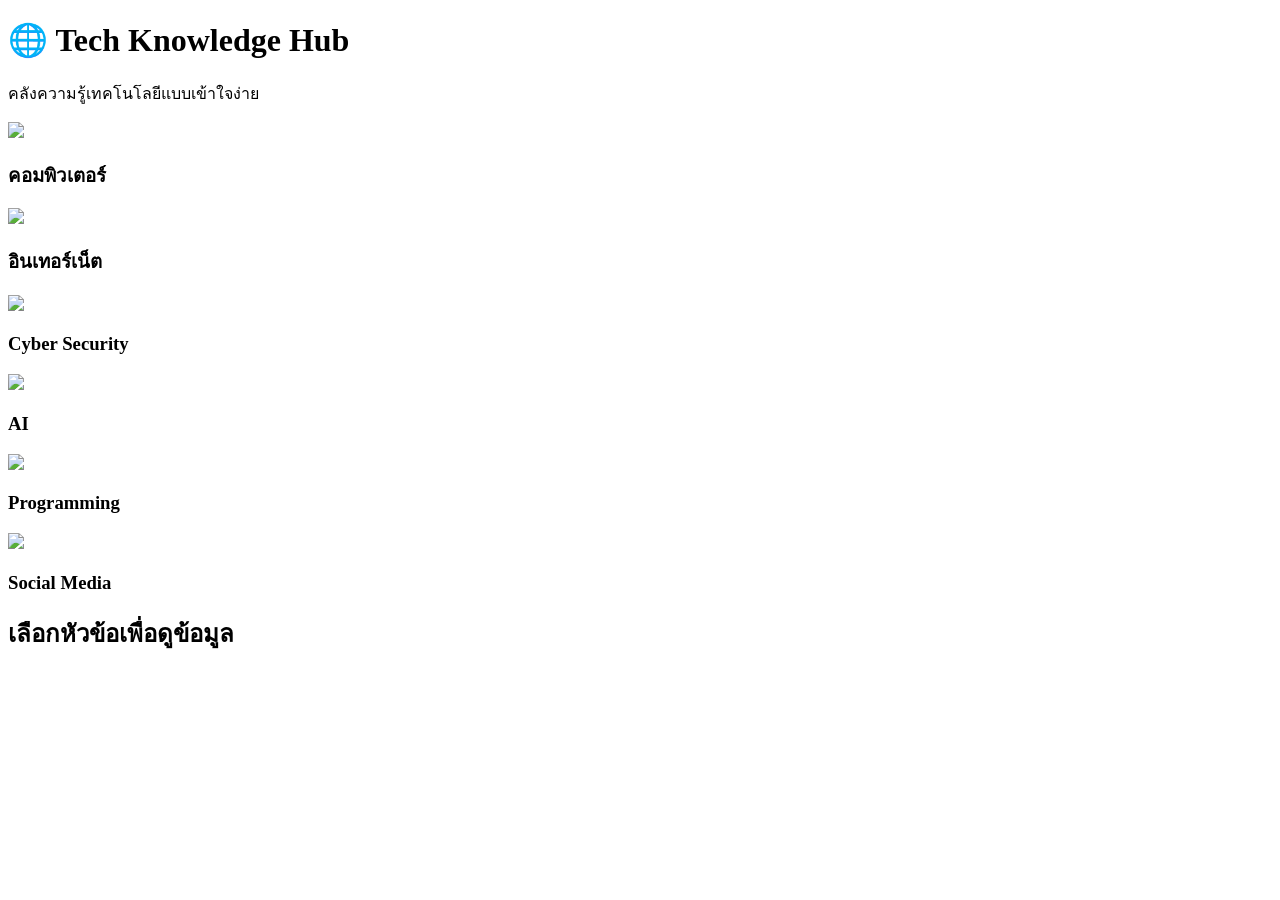
==== index.html @ 1fbc6853 "Update and rename README.md to index.html" ====
<!DOCTYPE html>

<html lang="th">
<head>
<meta charset="UTF-8">
<title>Tech Knowledge Hub</title>
<link rel="stylesheet" href="style.css">
</head>

<body>

<header>
<h1>🌐 Tech Knowledge Hub</h1>
<p>คลังความรู้เทคโนโลยีแบบเข้าใจง่าย</p>
</header>

<section class="topics">

<div class="card" onclick="showContent(0)">
<img src="https://images.unsplash.com/photo-1518770660439-4636190af475">
<h3>คอมพิวเตอร์</h3>
</div>

<div class="card" onclick="showContent(1)">
<img src="https://images.unsplash.com/photo-1509395176047-4a66953fd231">
<h3>อินเทอร์เน็ต</h3>
</div>

<div class="card" onclick="showContent(2)">
<img src="https://images.unsplash.com/photo-1563986768609-322da13575f3">
<h3>Cyber Security</h3>
</div>

<div class="card" onclick="showContent(3)">
<img src="https://images.unsplash.com/photo-1677442136019-21780ecad995">
<h3>AI</h3>
</div>

<div class="card" onclick="showContent(4)">
<img src="https://images.unsplash.com/photo-1515879218367-8466d910aaa4">
<h3>Programming</h3>
</div>

<div class="card" onclick="showContent(5)">
<img src="https://images.unsplash.com/photo-1611162617474-5b21e879e113">
<h3>Social Media</h3>
</div>

</section>

<section class="content-area">
<div id="contentBox">
<h2>เลือกหัวข้อเพื่อดูข้อมูล</h2>
</div>
</section>

<script src="script.js"></script>

</body>
</html>
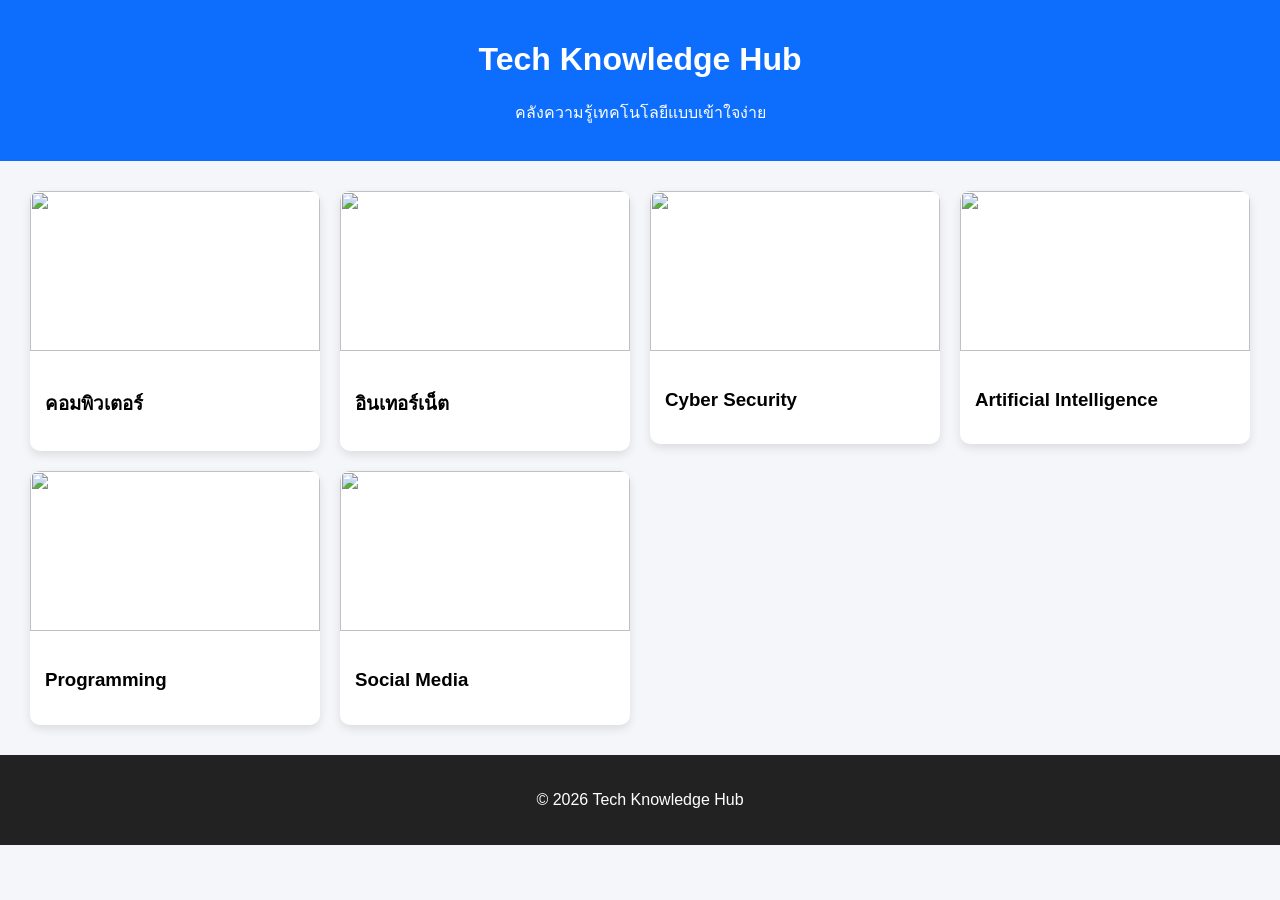
==== commit b7cfb13d: "Update index.html" ====
--- a/index.html
+++ b/index.html
@@ -1,60 +1,126 @@
 <!DOCTYPE html>
-
 <html lang="th">
 <head>
 <meta charset="UTF-8">
+<meta name="viewport" content="width=device-width, initial-scale=1.0">
+
 <title>Tech Knowledge Hub</title>
-<link rel="stylesheet" href="style.css">
+
+<style>
+
+body{
+font-family: Arial;
+margin:0;
+background:#f4f6f9;
+}
+
+header{
+background:#0d6efd;
+color:white;
+padding:20px;
+text-align:center;
+}
+
+.container{
+display:grid;
+grid-template-columns:repeat(auto-fit,minmax(250px,1fr));
+gap:20px;
+padding:30px;
+}
+
+.card{
+background:white;
+border-radius:10px;
+box-shadow:0 4px 10px rgba(0,0,0,0.1);
+overflow:hidden;
+transition:0.3s;
+}
+
+.card:hover{
+transform:scale(1.05);
+}
+
+.card img{
+width:100%;
+height:160px;
+object-fit:cover;
+}
+
+.card h3{
+padding:15px;
+}
+
+a{
+text-decoration:none;
+color:black;
+}
+
+footer{
+text-align:center;
+padding:20px;
+background:#222;
+color:white;
+}
+
+</style>
 </head>
 
 <body>
 
 <header>
-<h1>🌐 Tech Knowledge Hub</h1>
+<h1>Tech Knowledge Hub</h1>
 <p>คลังความรู้เทคโนโลยีแบบเข้าใจง่าย</p>
 </header>
 
-<section class="topics">
+<div class="container">
 
-<div class="card" onclick="showContent(0)">
+<a href="computer.html">
+<div class="card">
 <img src="https://images.unsplash.com/photo-1518770660439-4636190af475">
 <h3>คอมพิวเตอร์</h3>
 </div>
+</a>
 
-<div class="card" onclick="showContent(1)">
-<img src="https://images.unsplash.com/photo-1509395176047-4a66953fd231">
+<a href="internet.html">
+<div class="card">
+<img src="https://images.unsplash.com/photo-1504384308090-c894fdcc538d">
 <h3>อินเทอร์เน็ต</h3>
 </div>
+</a>
 
-<div class="card" onclick="showContent(2)">
-<img src="https://images.unsplash.com/photo-1563986768609-322da13575f3">
+<a href="cyber.html">
+<div class="card">
+<img src="https://images.unsplash.com/photo-1550751827-4bd374c3f58b">
 <h3>Cyber Security</h3>
 </div>
+</a>
 
-<div class="card" onclick="showContent(3)">
-<img src="https://images.unsplash.com/photo-1677442136019-21780ecad995">
-<h3>AI</h3>
+<a href="ai.html">
+<div class="card">
+<img src="https://images.unsplash.com/photo-1677442135136-760c813a743d">
+<h3>Artificial Intelligence</h3>
 </div>
+</a>
 
-<div class="card" onclick="showContent(4)">
+<a href="programming.html">
+<div class="card">
 <img src="https://images.unsplash.com/photo-1515879218367-8466d910aaa4">
 <h3>Programming</h3>
 </div>
+</a>
 
-<div class="card" onclick="showContent(5)">
-<img src="https://images.unsplash.com/photo-1611162617474-5b21e879e113">
+<a href="social.html">
+<div class="card">
+<img src="https://images.unsplash.com/photo-1611605698335-8b1569810432">
 <h3>Social Media</h3>
 </div>
+</a>
 
-</section>
+</div>
 
-<section class="content-area">
-<div id="contentBox">
-<h2>เลือกหัวข้อเพื่อดูข้อมูล</h2>
-</div>
-</section>
-
-<script src="script.js"></script>
+<footer>
+<p>© 2026 Tech Knowledge Hub</p>
+</footer>
 
 </body>
 </html>
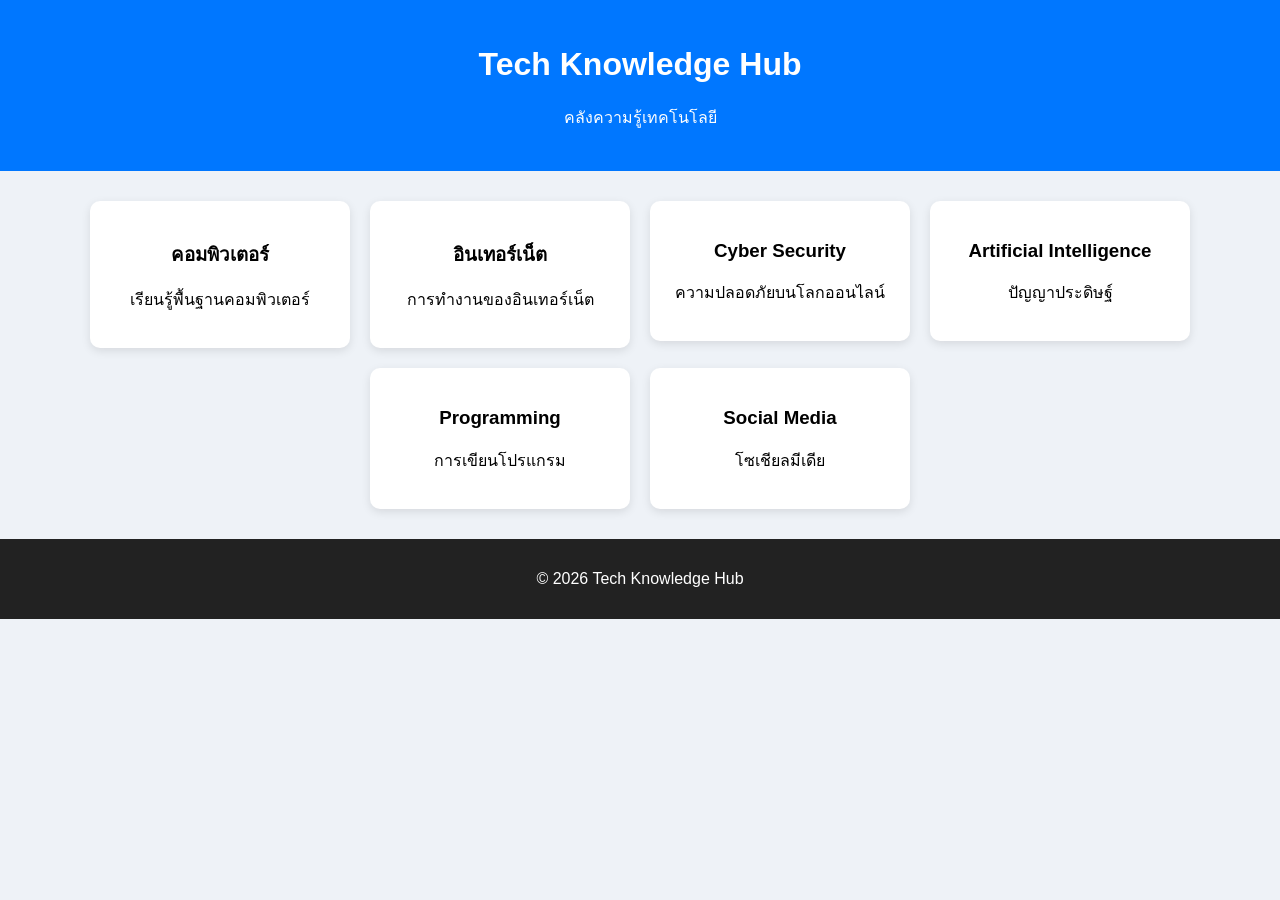
==== commit 4e0e12c9: "Update index.html" ====
--- a/index.html
+++ b/index.html
@@ -3,51 +3,43 @@
 <head>
 <meta charset="UTF-8">
 <meta name="viewport" content="width=device-width, initial-scale=1.0">
-
 <title>Tech Knowledge Hub</title>
 
 <style>
 
 body{
-font-family: Arial;
+font-family: Arial, sans-serif;
 margin:0;
-background:#f4f6f9;
+background:#eef2f7;
 }
 
 header{
-background:#0d6efd;
+background:#0077ff;
 color:white;
-padding:20px;
+padding:25px;
 text-align:center;
 }
 
 .container{
-display:grid;
-grid-template-columns:repeat(auto-fit,minmax(250px,1fr));
+display:flex;
+flex-wrap:wrap;
+justify-content:center;
 gap:20px;
 padding:30px;
 }
 
 .card{
 background:white;
+width:220px;
+padding:20px;
 border-radius:10px;
-box-shadow:0 4px 10px rgba(0,0,0,0.1);
-overflow:hidden;
+box-shadow:0 3px 10px rgba(0,0,0,0.1);
+text-align:center;
 transition:0.3s;
 }
 
 .card:hover{
 transform:scale(1.05);
-}
-
-.card img{
-width:100%;
-height:160px;
-object-fit:cover;
-}
-
-.card h3{
-padding:15px;
 }
 
 a{
@@ -56,10 +48,10 @@
 }
 
 footer{
-text-align:center;
-padding:20px;
 background:#222;
 color:white;
+text-align:center;
+padding:15px;
 }
 
 </style>
@@ -69,50 +61,50 @@
 
 <header>
 <h1>Tech Knowledge Hub</h1>
-<p>คลังความรู้เทคโนโลยีแบบเข้าใจง่าย</p>
+<p>คลังความรู้เทคโนโลยี</p>
 </header>
 
 <div class="container">
 
 <a href="computer.html">
 <div class="card">
-<img src="https://images.unsplash.com/photo-1518770660439-4636190af475">
 <h3>คอมพิวเตอร์</h3>
+<p>เรียนรู้พื้นฐานคอมพิวเตอร์</p>
 </div>
 </a>
 
 <a href="internet.html">
 <div class="card">
-<img src="https://images.unsplash.com/photo-1504384308090-c894fdcc538d">
 <h3>อินเทอร์เน็ต</h3>
+<p>การทำงานของอินเทอร์เน็ต</p>
 </div>
 </a>
 
 <a href="cyber.html">
 <div class="card">
-<img src="https://images.unsplash.com/photo-1550751827-4bd374c3f58b">
 <h3>Cyber Security</h3>
+<p>ความปลอดภัยบนโลกออนไลน์</p>
 </div>
 </a>
 
 <a href="ai.html">
 <div class="card">
-<img src="https://images.unsplash.com/photo-1677442135136-760c813a743d">
 <h3>Artificial Intelligence</h3>
+<p>ปัญญาประดิษฐ์</p>
 </div>
 </a>
 
 <a href="programming.html">
 <div class="card">
-<img src="https://images.unsplash.com/photo-1515879218367-8466d910aaa4">
 <h3>Programming</h3>
+<p>การเขียนโปรแกรม</p>
 </div>
 </a>
 
 <a href="social.html">
 <div class="card">
-<img src="https://images.unsplash.com/photo-1611605698335-8b1569810432">
 <h3>Social Media</h3>
+<p>โซเชียลมีเดีย</p>
 </div>
 </a>
 
